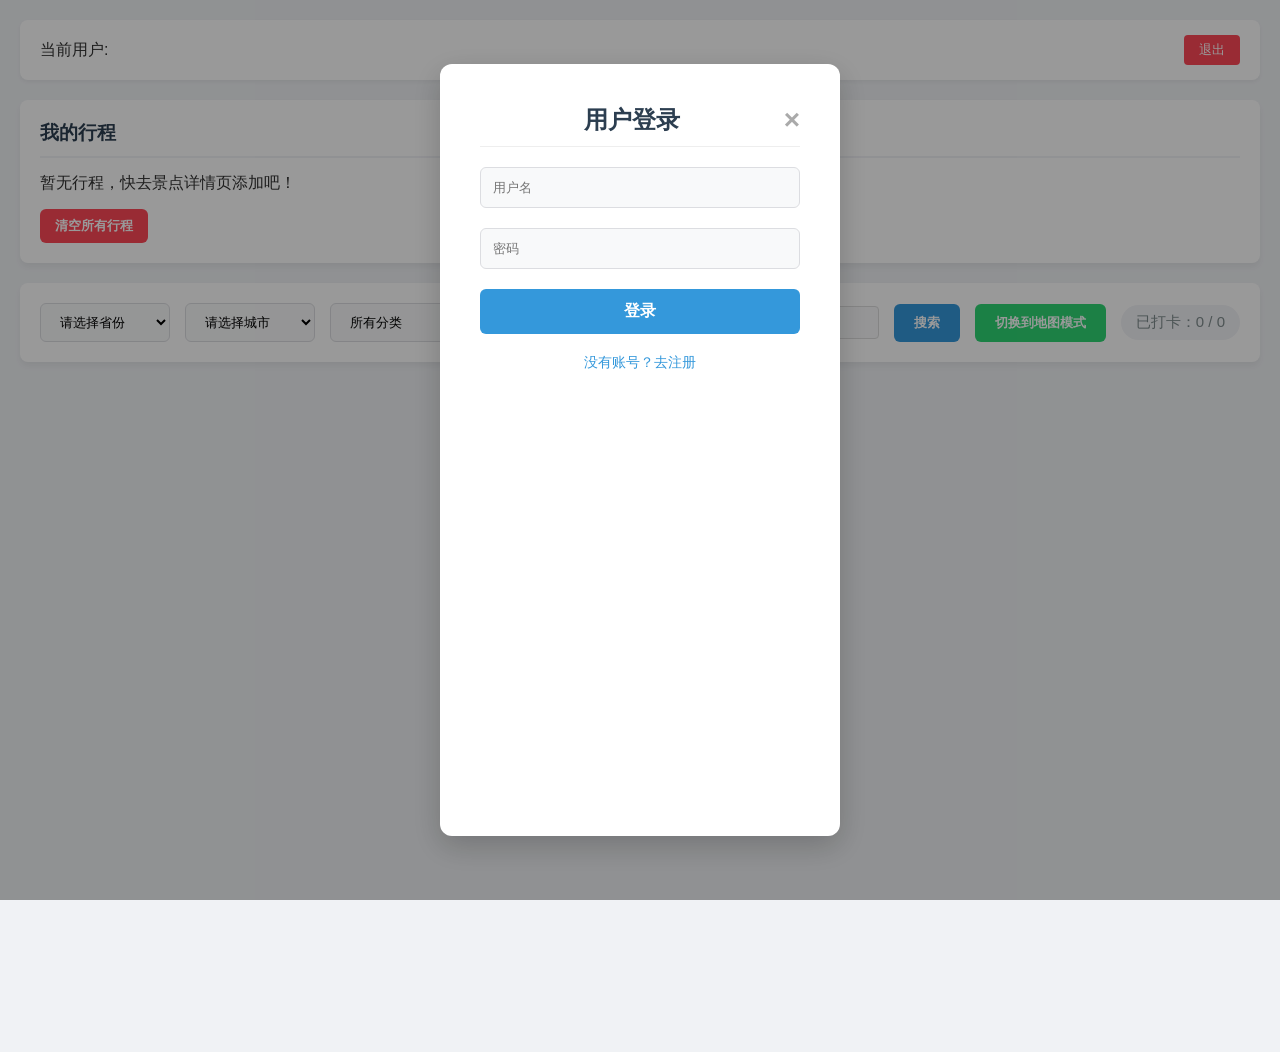
==== 5A_scenic_web/index.html @ 8f686f12 "init" ====
<!DOCTYPE html>
<html lang="zh-CN">
<head>
  <meta charset="UTF-8" />
  <meta name="viewport" content="width=device-width, initial-scale=1.0"/>
  <title>5A/4A景区·徒步·博物馆打卡系统</title>
  <link rel="stylesheet" href="style.css" />
  <!-- 高德地图 JS API -->
  <script src="https://webapi.amap.com/maps?v=2.0&key=20f2a209eba3601103ea8f8ad2a2016e"></script>
</head>
<body>
  <!-- 用户信息栏 -->
  <div id="userBar" class="user-bar">
    <span>当前用户: <strong id="currentUser"></strong></span>
    <button onclick="logout()">退出</button>
  </div>

  <div id="tripPanel" class="card-style" style="margin: 20px 0; padding: 20px;">
    <h3 style="color: #2c3e50; border-bottom: 2px solid #f1f2f6; padding-bottom: 10px; margin-bottom: 15px;">我的行程</h3>
    <div id="tripListContainer"></div>
    <button onclick="clearAllTrips()" style="margin-top: 15px; background: #ff4757; color: white; border: none; padding: 8px 15px; border-radius: 6px; font-weight: bold; cursor: pointer; transition: background 0.3s;" onmouseover="this.style.background='#ff6b81'" onmouseout="this.style.background='#ff4757'">清空所有行程</button>
  </div>

  <!-- 筛选区域 -->
  <div class="controls">
    <select id="provinceSelect"><option value="">请选择省份</option></select>
    <select id="citySelect"><option value="">请选择城市</option></select>
    
    <!-- 新增分类筛选 -->
    <select id="categorySelect">
      <option value="">所有分类</option>
    </select>
    
    <!-- 新增等级筛选 -->
    <select id="levelSelect">
      <option value="">所有等级</option>
    </select>
    
    <!-- 搜索框 -->
    <input type="text" id="searchInput" placeholder="搜索景点名称" style="padding: 8px; border: 1px solid #ddd; border-radius: 4px; flex: 1;">
    
    <button id="searchBtn" onclick="applyFilters()">搜索</button>
    <button id="toggleView" onclick="toggleViewMode()">切换到地图模式</button>
    <div id="stats">已打卡：0 / 0</div>
  </div>

  <!-- 列表容器 -->
  <div id="listContainer" class="container">
    <div id="scenicList"></div>
  </div>

  <!-- 地图容器 -->
  <div id="mapContainer" class="map-container" style="visibility:hidden;"></div>

  <!-- 景区详情模态框 -->
  <div id="modal" class="modal">
    <div class="modal-content">
      <span class="close">&times;</span>
      <h2 id="modalTitle"></h2>
      <div style="margin: 10px 0;">
        <span id="modalLevel" class="level-badge"></span>
        <span id="modalCategory" class="category-badge"></span>
      </div>
      <p><strong>位置：</strong><span id="modalLocation"></span></p>
      <p><strong>门票：</strong><span id="modalTicket"></span></p>
      <p><strong>特色：</strong><span id="modalFeatures"></span></p>
      <p><strong>推荐路线：</strong><span id="modalRoute"></span></p>
      <p><strong>最佳季节：</strong><span id="modalSeason"></span></p>
      <p><strong>游览时长：</strong><span id="modalDuration"></span></p>
      <p><strong>小贴士：</strong><span id="modalTips"></span></p>
      <p><strong>简介：</strong><span id="modalIntro"></span></p>
      
      <!-- 徒步路线特有信息 -->
      <div id="hikingInfo" style="display:none;">
        <p><strong>徒步距离：</strong><span id="modalDistance"></span></p>
        <p><strong>徒步时长：</strong><span id="modalHikingDuration"></span></p>
        <p><strong>难度：</strong><span id="modalDifficulty"></span></p>
      </div>
      
      <button id="markBtn" style="margin-top:15px; padding:8px 16px;"></button>
      <div id="tripSection" style="margin-top:15px;"></div>
    </div>
  </div>

  <!-- 登录/注册模态框 -->
  <div id="authModal" class="modal">
    <div class="modal-content auth-modal">
      <span class="close">&times;</span>
      <h2 id="authTitle">用户登录</h2>
      <input type="text" id="usernameInput" placeholder="用户名" />
      <input type="password" id="passwordInput" placeholder="密码" />
      <button onclick="handleAuth()" class="auth-btn">登录</button>
      <p><a href="#" onclick="toggleAuthMode()">没有账号？去注册</a></p>
    </div>
  </div>

  <!-- 数据和脚本 -->
  <script src="data.js"></script>
  <script src="script.js"></script>
</body>
</html>
---- 5A_scenic_web/style.css ----
/* 全局样式 */
* {
  margin: 0;
  padding: 0;
  box-sizing: border-box;
  font-family: "Microsoft YaHei", sans-serif;
}

body {
  padding: 20px;
  max-width: 1400px;
  margin: 0 auto;
  background-color: #f0f2f5;
  color: #333;
}

/* 卡片式容器公用样式 */
.card-style {
  background: white;
  border-radius: 8px;
  box-shadow: 0 4px 6px rgba(0, 0, 0, 0.05);
  border: 1px solid #e1e8ed;
}

/* 用户信息栏 */
.user-bar {
  display: flex;
  justify-content: space-between;
  align-items: center;
  padding: 15px 20px;
  background: white;
  border-radius: 8px;
  margin-bottom: 20px;
  box-shadow: 0 2px 4px rgba(0,0,0,0.05);
  font-size: 16px;
}

.user-bar button {
  padding: 6px 15px;
  background: #ff4757;
  color: white;
  border: none;
  border-radius: 4px;
  cursor: pointer;
  transition: background 0.3s;
}

.user-bar button:hover {
  background: #ff6b81;
}

#tripPanel {
  background: white;
  box-shadow: 0 4px 6px rgba(0, 0, 0, 0.05);
  border-radius: 8px;
  border: none !important;
}

/* 筛选控件 */
.controls {
  display: flex;
  gap: 15px;
  flex-wrap: wrap;
  align-items: center;
  margin-bottom: 20px;
  padding: 20px;
  background: white;
  border-radius: 8px;
  box-shadow: 0 4px 6px rgba(0, 0, 0, 0.05);
}

.controls select, .controls input {
  padding: 10px 15px;
  border: 1px solid #dcdde1;
  border-radius: 6px;
  min-width: 130px;
  background-color: #f8f9fa;
  transition: border-color 0.3s;
}
.controls select:focus, .controls input:focus {
  outline: none;
  border-color: #3498db;
}

.controls button {
  padding: 10px 20px;
  background: #3498db;
  font-weight: bold;
  color: white;
  border: none;
  border-radius: 6px;
  cursor: pointer;
  transition: background 0.3s;
}
.controls button:hover {
  background: #2980b9;
}
.controls #toggleView {
  background: #2ed573;
}
.controls #toggleView:hover {
  background: #27ae60;
}

.controls #stats {
  margin-left: auto;
  color: #7f8c8d;
  font-size: 15px;
  background: #f1f2f6;
  padding: 8px 15px;
  border-radius: 20px;
}

/* 列表容器 */
.container {
  width: 100%;
}
#scenicList {
  display: grid;
  grid-template-columns: repeat(auto-fill, minmax(300px, 1fr));
  gap: 20px;
}

.scenic-item {
  background: white;
  padding: 20px;
  border-radius: 8px;
  box-shadow: 0 4px 6px rgba(0,0,0,0.05);
  transition: transform 0.3s, box-shadow 0.3s;
  display: flex;
  flex-direction: column;
}
.scenic-item:hover {
  transform: translateY(-5px);
  box-shadow: 0 8px 15px rgba(0,0,0,0.1);
}
.scenic-item h3 {
  margin-bottom: 10px;
  color: #2c3e50;
  display: flex;
  align-items: center;
  flex-wrap: wrap;
  gap: 8px;
}
.scenic-item p {
  color: #7f8c8d;
  margin-bottom: 8px;
  font-size: 14px;
}
.scenic-item .features {
  color: #34495e;
  font-size: 13px;
  margin-bottom: 15px;
  background: #f8f9fa;
  padding: 8px;
  border-radius: 4px;
}
.button-group {
  margin-top: auto;
  display: flex;
  gap: 10px;
}
.button-group button {
  flex: 1;
  padding: 8px 0;
  border: none;
  border-radius: 4px;
  cursor: pointer;
  font-weight: bold;
  transition: background 0.3s;
}
.detail-btn {
  background: #ecf0f1;
  color: #2c3e50;
}
.detail-btn:hover {
  background: #bdc3c7;
}
.checkin-btn {
  background: #2ed573;
  color: white;
}
.checkin-btn:hover {
  background: #27ae60;
}
.uncheckin-btn {
  background: #ff6b81;
  color: white;
}
.uncheckin-btn:hover {
  background: #ff4757;
}

/* 地图容器 */
.map-container {
  width: 100%;
  height: 650px;
  border-radius: 8px;
  border: none;
  box-shadow: 0 4px 6px rgba(0, 0, 0, 0.1);
}

/* 模态框样式 */
.modal {
  display: none;
  position: fixed;
  z-index: 1000;
  left: 0;
  top: 0;
  width: 100%;
  height: 100%;
  overflow: auto;
  background-color: rgba(0,0,0,0.4);
}

.modal-content {
  background-color: #fff;
  margin: 5% auto;
  padding: 30px;
  border: none;
  width: 80%;
  max-width: 800px;
  border-radius: 12px;
  box-shadow: 0 10px 30px rgba(0, 0, 0, 0.2);
  position: relative;
  animation: modalFadeIn 0.3s ease-out;
}

@keyframes modalFadeIn {
  from { opacity: 0; transform: translateY(-20px); }
  to { opacity: 1; transform: translateY(0); }
}

.auth-modal {
  max-width: 400px;
  padding: 40px;
}
.auth-modal h2 {
  text-align: center;
  border-bottom: none;
  color: #2c3e50;
}
.auth-modal input {
  width: 100%;
  padding: 12px;
  margin-bottom: 20px;
  border: 1px solid #dcdde1;
  border-radius: 6px;
  background-color: #f8f9fa;
  transition: border-color 0.3s;
}
.auth-modal input:focus {
  outline: none;
  border-color: #3498db;
}
.auth-modal button {
  width: 100%;
  padding: 12px;
  background-color: #3498db;
  color: white;
  border: none;
  border-radius: 6px;
  font-size: 16px;
  font-weight: bold;
  cursor: pointer;
  transition: background 0.3s;
}
.auth-modal button:hover {
  background-color: #2980b9;
}
.auth-modal p {
  text-align: center;
  margin-top: 15px;
}
.auth-modal p a {
  color: #3498db;
  text-decoration: none;
  font-size: 14px;
}
.auth-modal p a:hover {
  text-decoration: underline;
}

.close {
  color: #aaa;
  float: right;
  font-size: 28px;
  font-weight: bold;
  cursor: pointer;
}

.close:hover {
  color: black;
}

.modal-content h2 {
  margin-bottom: 20px;
  padding-bottom: 10px;
  border-bottom: 1px solid #eee;
}

.modal-content p {
  margin-bottom: 10px;
  line-height: 1.6;
}

.level-badge {
  background: #ff6b6b;
  color: white;
  padding: 4px 8px;
  border-radius: 4px;
  margin-right: 8px;
}

.category-badge {
  background: #48dbfb;
  color: white;
  padding: 4px 8px;
  border-radius: 4px;
}

#markBtn {
  background: #0984e3;
  color: white;
  border: none;
  border-radius: 4px;
  cursor: pointer;
}

/* 响应式适配 */
@media (max-width: 768px) {
  .controls {
    flex-direction: column;
    align-items: stretch;
  }
  .controls #stats {
    margin-left: 0;
    margin-top: 10px;
  }
  .modal-content {
    width: 95%;
    margin: 10% auto;
  }
}
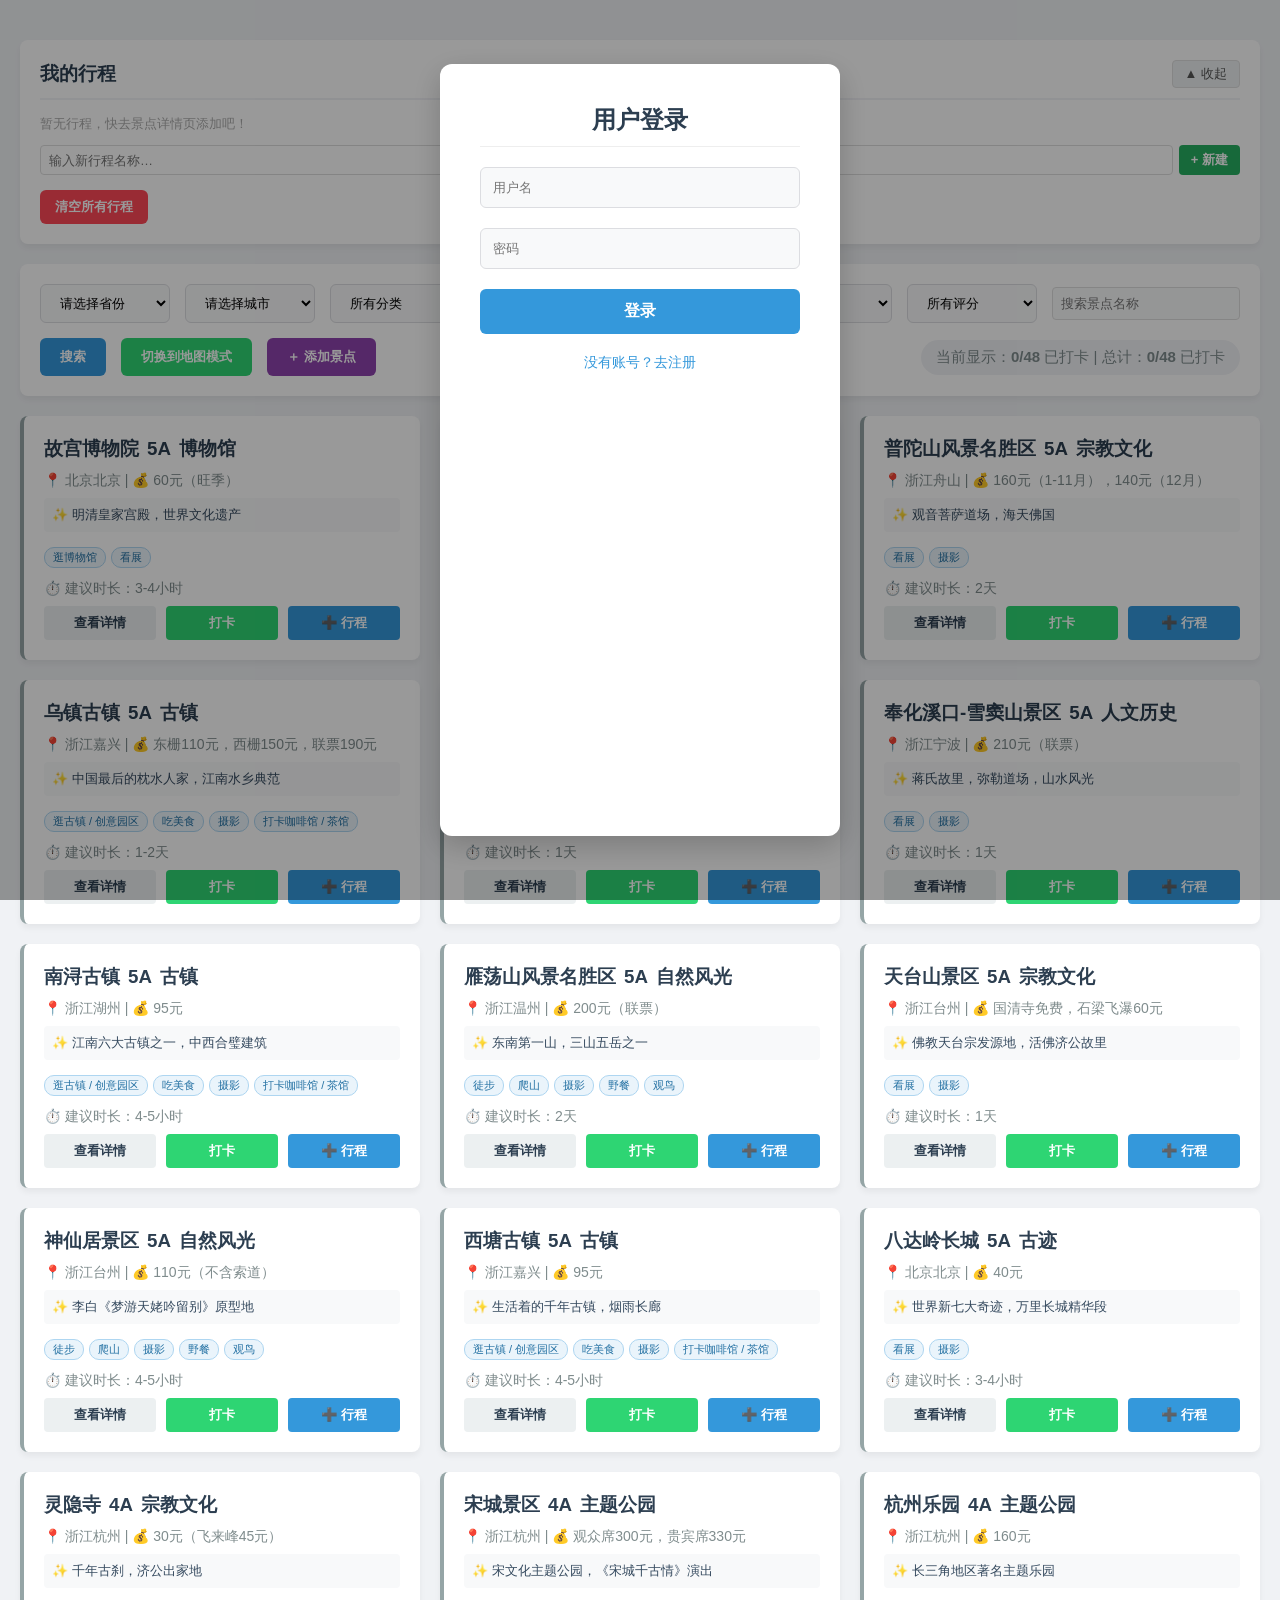
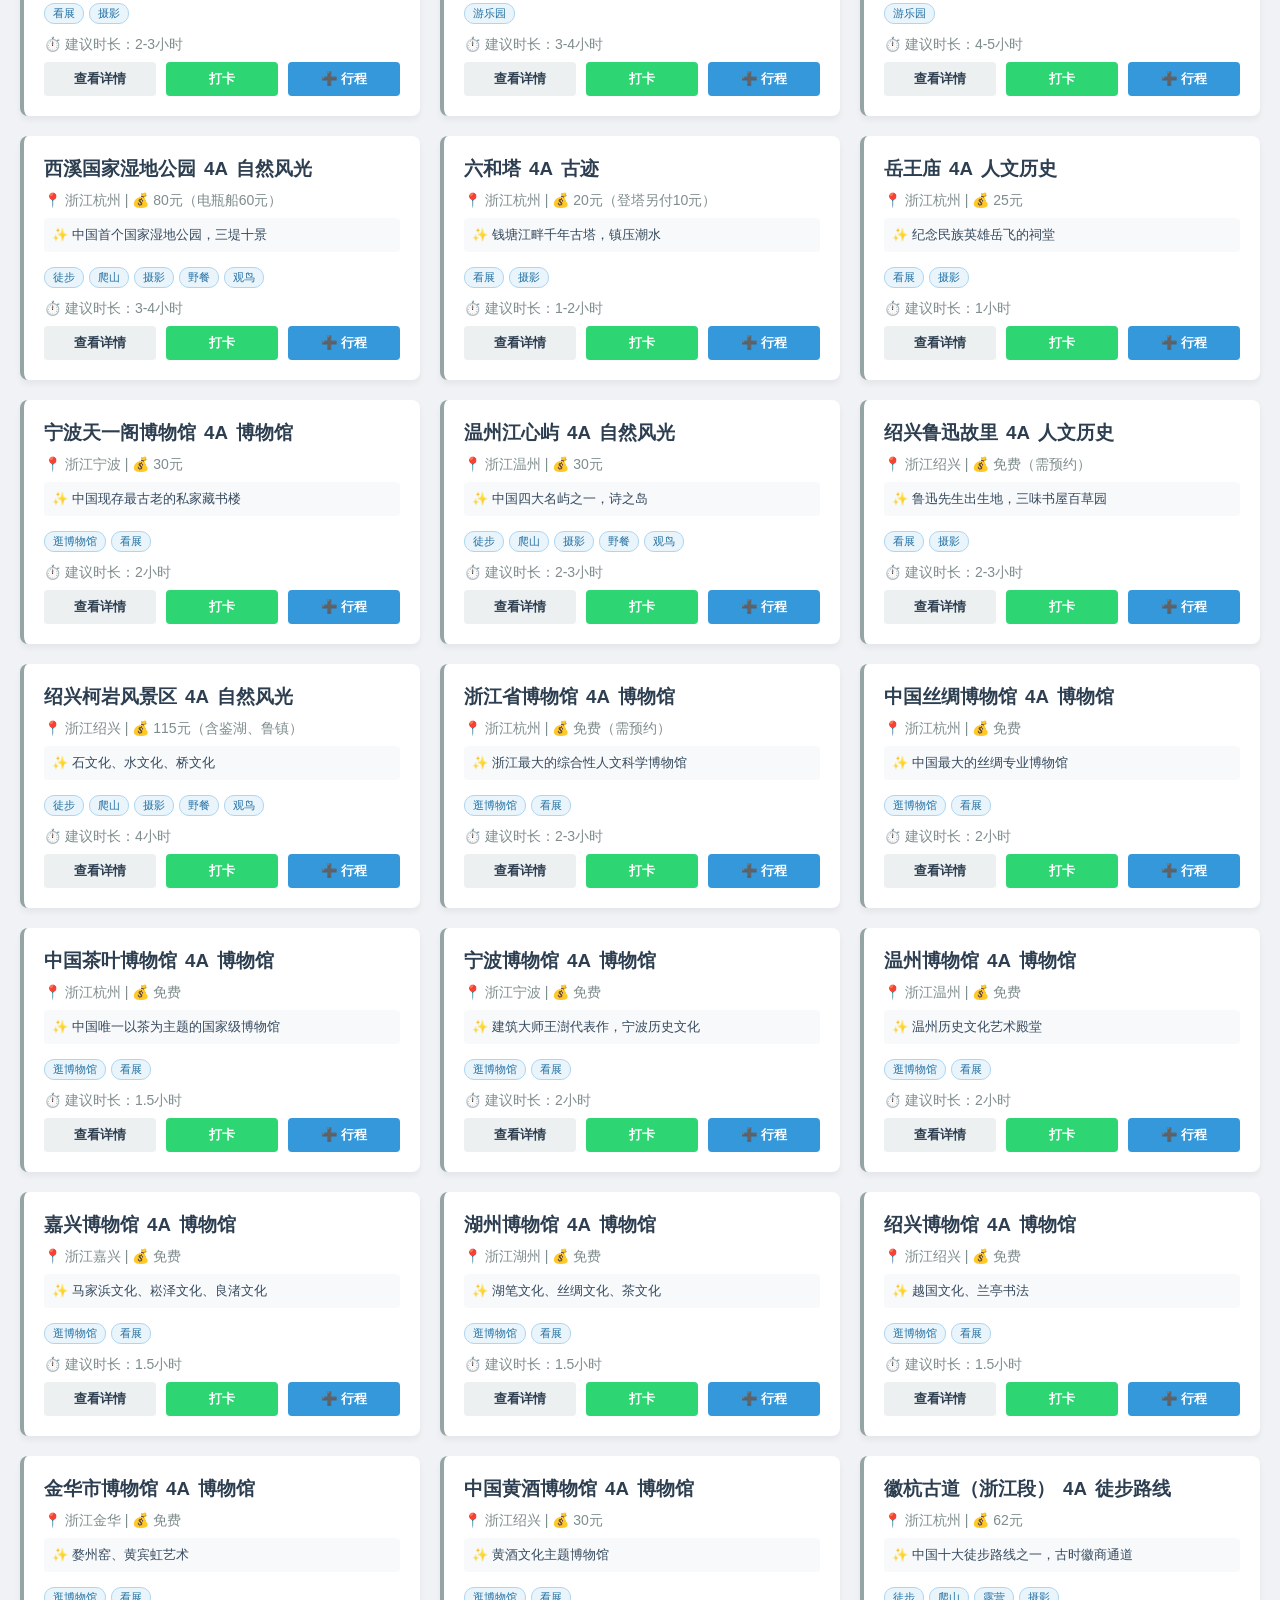
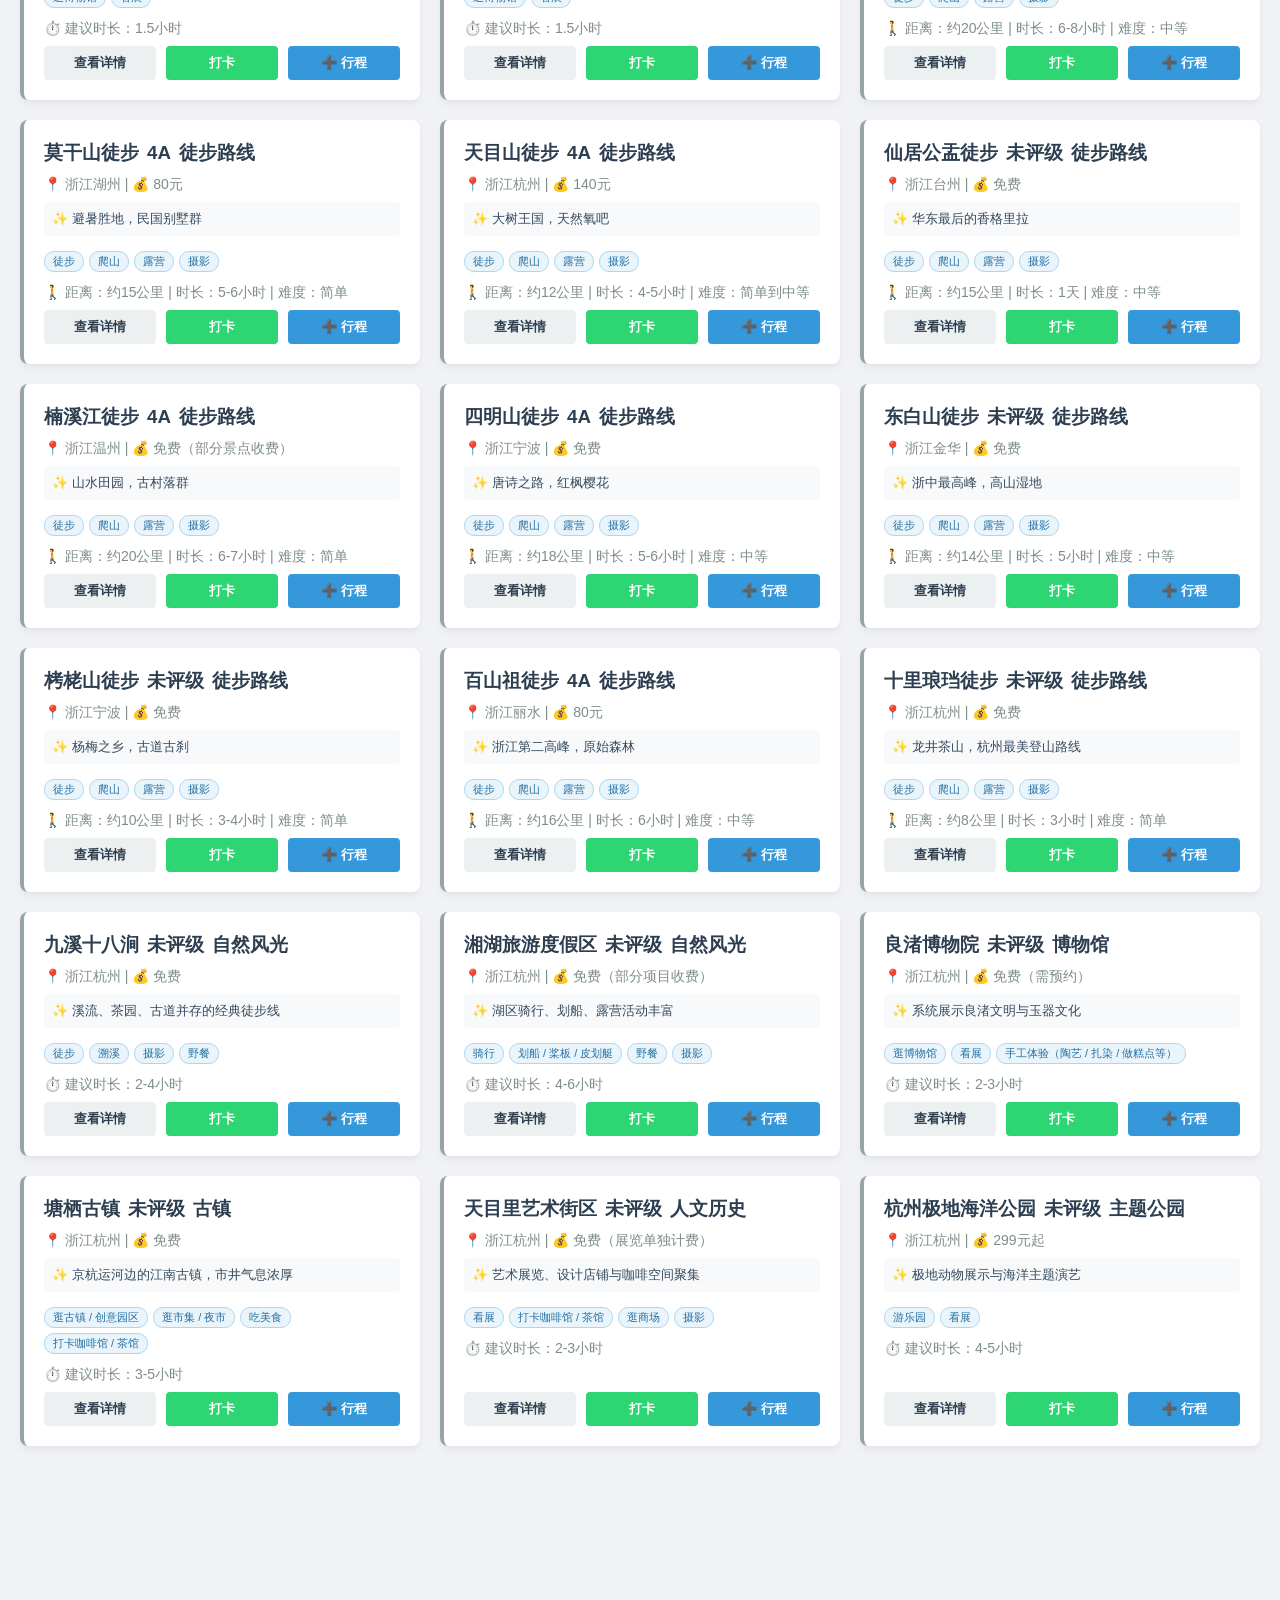
==== commit 6688c10f: "增加准备页面功能, 优化用户自定义景点添加功能" ====
--- a/5A_scenic_web/index.html
+++ b/5A_scenic_web/index.html
@@ -6,19 +6,24 @@
   <title>5A/4A景区·徒步·博物馆打卡系统</title>
   <link rel="stylesheet" href="style.css" />
   <!-- 高德地图 JS API -->
-  <script src="https://webapi.amap.com/maps?v=2.0&key=20f2a209eba3601103ea8f8ad2a2016e"></script>
+  <script src="https://webapi.amap.com/maps?v=2.0&key=20f2a209eba3601103ea8f8ad2a2016e&plugin=AMap.AutoComplete,AMap.PlaceSearch,AMap.Geocoder"></script>
 </head>
 <body>
   <!-- 用户信息栏 -->
-  <div id="userBar" class="user-bar">
+  <div id="userBar" class="user-bar" style="display:none;">
     <span>当前用户: <strong id="currentUser"></strong></span>
     <button onclick="logout()">退出</button>
   </div>
 
   <div id="tripPanel" class="card-style" style="margin: 20px 0; padding: 20px;">
-    <h3 style="color: #2c3e50; border-bottom: 2px solid #f1f2f6; padding-bottom: 10px; margin-bottom: 15px;">我的行程</h3>
-    <div id="tripListContainer"></div>
-    <button onclick="clearAllTrips()" style="margin-top: 15px; background: #ff4757; color: white; border: none; padding: 8px 15px; border-radius: 6px; font-weight: bold; cursor: pointer; transition: background 0.3s;" onmouseover="this.style.background='#ff6b81'" onmouseout="this.style.background='#ff4757'">清空所有行程</button>
+    <div class="trip-panel-header">
+      <h3 style="color: #2c3e50; margin: 0;">我的行程</h3>
+      <button id="tripPanelToggle" onclick="toggleTripPanel()" class="trip-panel-toggle-btn">▲ 收起</button>
+    </div>
+    <div id="tripPanelBody">
+      <div id="tripListContainer"></div>
+      <button onclick="clearAllTrips()" style="margin-top: 15px; background: #ff4757; color: white; border: none; padding: 8px 15px; border-radius: 6px; font-weight: bold; cursor: pointer; transition: background 0.3s;" onmouseover="this.style.background='#ff6b81'" onmouseout="this.style.background='#ff4757'">清空所有行程</button>
+    </div>
   </div>
 
   <!-- 筛选区域 -->
@@ -36,23 +41,50 @@
       <option value="">所有等级</option>
     </select>
     
+    <!-- 活动筛选 -->
+    <select id="activitySelect">
+      <option value="">所有活动</option>
+    </select>
+
+    <!-- 最低评分筛选 -->
+    <select id="ratingSelect">
+      <option value="0">所有评分</option>
+      <option value="5">≥5分</option>
+      <option value="7">≥7分</option>
+      <option value="8">≥8分</option>
+      <option value="9">≥9分</option>
+    </select>
+
     <!-- 搜索框 -->
     <input type="text" id="searchInput" placeholder="搜索景点名称" style="padding: 8px; border: 1px solid #ddd; border-radius: 4px; flex: 1;">
     
     <button id="searchBtn" onclick="applyFilters()">搜索</button>
     <button id="toggleView" onclick="toggleViewMode()">切换到地图模式</button>
+    <button id="addScenicBtn" onclick="openAddScenicModal()" style="background:#8e44ad;">＋ 添加景点</button>
     <div id="stats">已打卡：0 / 0</div>
   </div>
 
-  <!-- 列表容器 -->
-  <div id="listContainer" class="container">
-    <div id="scenicList"></div>
-  </div>
-
-  <!-- 地图容器 -->
-  <div id="mapContainer" class="map-container" style="visibility:hidden;"></div>
-
-  <!-- 景区详情模态框 -->
+  <!-- 主视图区域 -->
+  <div id="viewArea">
+    <!-- 列表容器 -->
+    <div id="listContainer" class="container">
+      <div id="scenicList"></div>
+    </div>
+
+    <!-- 路线侧边栏（查看路线时显示） -->
+    <div id="routeSidePanel"></div>
+
+    <!-- 地图容器 -->
+    <div id="mapContainer" class="map-container" style="visibility:hidden;"></div>
+  </div>
+
+  <!-- 地图右键菜单 -->
+  <div id="mapContextMenu" style="display:none;position:fixed;z-index:5000;min-width:180px;background:#fff;border:1px solid #dfe6e9;border-radius:10px;box-shadow:0 10px 30px rgba(0,0,0,.15);padding:8px 0;">
+    <button id="ctxAddScenicBtn" style="display:block;width:100%;padding:10px 14px;border:none;background:none;text-align:left;cursor:pointer;font-size:13px;color:#2c3e50;">🗺 添加自定义景点</button>
+    <button id="ctxAddPointBtn" style="display:block;width:100%;padding:10px 14px;border:none;background:none;text-align:left;cursor:pointer;font-size:13px;color:#2c3e50;">📍 仅记录坐标</button>
+  </div>
+
+  <!-- 景区详情模态框 -->
   <div id="modal" class="modal">
     <div class="modal-content">
       <span class="close">&times;</span>
@@ -60,6 +92,14 @@
       <div style="margin: 10px 0;">
         <span id="modalLevel" class="level-badge"></span>
         <span id="modalCategory" class="category-badge"></span>
+      </div>
+      <div id="modalActivitiesRow" style="margin: 8px 0;">
+        <strong>活动：</strong><span id="modalActivities"></span>
+      </div>
+      <div id="modalRatingRow" style="margin: 8px 0; display: flex; align-items: center; flex-wrap: wrap; gap: 6px;">
+        <strong>我的评分：</strong>
+        <span id="ratingDisplay" style="font-weight:bold;color:#f39c12;min-width:40px;">未评分</span>
+        <span id="ratingBtns" style="display:inline-flex;gap:3px;flex-wrap:wrap;"></span>
       </div>
       <p><strong>位置：</strong><span id="modalLocation"></span></p>
       <p><strong>门票：</strong><span id="modalTicket"></span></p>
@@ -85,7 +125,6 @@
   <!-- 登录/注册模态框 -->
   <div id="authModal" class="modal">
     <div class="modal-content auth-modal">
-      <span class="close">&times;</span>
       <h2 id="authTitle">用户登录</h2>
       <input type="text" id="usernameInput" placeholder="用户名" />
       <input type="password" id="passwordInput" placeholder="密码" />
@@ -94,8 +133,81 @@
     </div>
   </div>
 
+  <!-- 快速加入行程浮层 -->
+  <div id="quickTripBackdrop" onclick="closeQuickTripOverlay()" style="display:none;position:fixed;z-index:1999;inset:0;"></div>
+  <div id="quickTripOverlay" style="display:none;position:fixed;z-index:2000;background:white;border-radius:12px;box-shadow:0 6px 24px rgba(0,0,0,0.2);padding:18px 20px;min-width:280px;max-width:340px;top:50%;left:50%;transform:translate(-50%,-50%);border:1px solid #e8ecf0;">
+    <button onclick="closeQuickTripOverlay()" style="position:absolute;top:10px;right:12px;background:none;border:none;font-size:20px;cursor:pointer;color:#aaa;line-height:1;">&times;</button>
+    <div style="font-weight:bold;color:#2c3e50;margin-bottom:4px;font-size:15px;">➕ 加入行程</div>
+    <div id="quickTripScenicName" style="font-size:12px;color:#888;margin-bottom:10px;"></div>
+    <div id="quickTripBtns" style="display:flex;flex-wrap:wrap;gap:6px;margin-bottom:10px;"></div>
+    <div style="display:flex;gap:6px;">
+      <input type="text" id="quickTripInput" placeholder="输入或新建行程名称" style="flex:1;padding:7px 10px;border:1px solid #ddd;border-radius:6px;font-size:13px;outline:none;" />
+      <button onclick="confirmQuickAddToTrip()" style="padding:7px 14px;background:#3498db;color:white;border:none;border-radius:6px;cursor:pointer;font-size:13px;font-weight:bold;">确定</button>
+    </div>
+  </div>
+
+  <!-- 添加自定义景点模态框 -->
+  <div id="addScenicModal" class="modal">
+    <div class="modal-content add-scenic-modal-content">
+      <span class="close">&times;</span>
+      <h2 id="addScenicModalTitle">🗺️ 添加自定义景点</h2>
+      <p style="font-size:13px;color:#888;margin-bottom:10px;">通过网络搜索获取景点信息，自动填入数据库</p>
+      <div class="add-scenic-search-row">
+        <input type="text" id="addScenicSearch" placeholder="搜索景点名称、地址…（联网获取信息）" />
+        <button onclick="searchAddScenic()">🔍 搜索</button>
+      </div>
+      <div id="addScenicSearchResults" class="poi-results"></div>
+      <hr style="margin:12px 0;border:none;border-top:1px solid #eee;" />
+      <div id="addScenicForm">
+        <div class="add-form-grid">
+          <div><label>景点名称 *</label><input type="text" id="asfName" placeholder="必填" /></div>
+          <div><label>省份</label><input type="text" id="asfProvince" placeholder="如：浙江省" /></div>
+          <div><label>城市</label><input type="text" id="asfCity" placeholder="如：杭州市" /></div>
+          <div>
+            <label>分类</label>
+            <select id="asfCategory">
+              <option value="自然风光">自然风光</option>
+              <option value="人文历史">人文历史</option>
+              <option value="博物馆">博物馆</option>
+              <option value="徒步路线">徒步路线</option>
+              <option value="宗教文化">宗教文化</option>
+              <option value="古镇">古镇</option>
+              <option value="自定义" selected>自定义</option>
+            </select>
+          </div>
+          <div><label>门票</label><input type="text" id="asfTicket" placeholder="免费 / 100元" /></div>
+          <div><label>特色</label><input type="text" id="asfFeatures" placeholder="简短描述" /></div>
+          <div><label>我的评分 (0-10)</label><input type="number" id="asfRating" min="0" max="10" step="1" placeholder="可选" /></div>
+          <div style="grid-column:span 2;">
+            <div style="display:flex;align-items:center;gap:8px;margin-bottom:5px;flex-wrap:wrap;">
+              <label style="margin:0;flex:1;">活动标签（点击选中 / 再次点击取消，可多选）</label>
+              <span id="asfActivityCount" style="font-size:12px;color:#7f8c8d;"></span>
+              <button type="button" id="asfActivityToggle" onclick="window.toggleActivityPicker()" style="padding:3px 10px;background:#ecf0f1;border:1px solid #ddd;border-radius:4px;cursor:pointer;font-size:12px;white-space:nowrap;">▼ 展开选择</button>
+            </div>
+            <div id="asfActivitiesWrap" style="display:none;">
+              <div id="asfActivities" class="activity-picker"></div>
+              <div style="margin-top:8px;text-align:right;">
+                <button type="button" onclick="window.confirmActivityPicker()" style="padding:5px 16px;background:#27ae60;color:white;border:none;border-radius:4px;cursor:pointer;font-size:13px;font-weight:bold;">✓ 确认选择</button>
+              </div>
+            </div>
+          </div>
+          <div style="grid-column:span 2;"><label>简介</label><textarea id="asfIntro" rows="3" placeholder="景点详细介绍"></textarea></div>
+          <div><label>经度</label><input type="text" id="asfLng" placeholder="搜索后自动填写" /></div>
+          <div><label>纬度</label><input type="text" id="asfLat" placeholder="搜索后自动填写" /></div>
+        </div>
+        <div style="margin-top:15px;text-align:right;">
+          <button id="deleteScenicBtn" type="button" onclick="deleteEditingScenic()" style="display:none;background:#e74c3c;color:white;border:none;padding:10px 18px;border-radius:6px;font-weight:bold;cursor:pointer;font-size:15px;margin-right:8px;">🗑 删除景点</button>
+          <button type="button" onclick="closeAddScenicModal()" style="background:#95a5a6;color:white;border:none;padding:10px 18px;border-radius:6px;font-weight:bold;cursor:pointer;font-size:15px;margin-right:8px;">取消</button>
+          <button id="addScenicSaveBtn" onclick="saveCustomScenic()" style="background:#2ecc71;color:white;border:none;padding:10px 25px;border-radius:6px;font-weight:bold;cursor:pointer;font-size:15px;">✅ 保存景点</button>
+        </div>
+      </div>
+    </div>
+  </div>
+
   <!-- 数据和脚本 -->
   <script src="data.js"></script>
+  <script src="scenic-seed.js"></script>
+  <script src="db.js"></script>
   <script src="script.js"></script>
 </body>
-</html>+</html>
--- a/5A_scenic_web/style.css
+++ b/5A_scenic_web/style.css
@@ -341,4 +341,381 @@
     width: 95%;
     margin: 10% auto;
   }
-}+}
+
+/* ========== 自定义地图标记 ========== */
+.custom-marker-wrap {
+  position: relative;
+  cursor: pointer;
+  width: 32px;
+}
+.custom-marker-pin {
+  width: 32px;
+  height: 32px;
+  border-radius: 50% 50% 50% 0;
+  transform: rotate(-45deg);
+  display: flex;
+  align-items: center;
+  justify-content: center;
+  box-shadow: 0 3px 8px rgba(0,0,0,0.35);
+  border: 2px solid white;
+}
+.custom-marker-pin > span {
+  transform: rotate(45deg);
+  font-size: 14px;
+  line-height: 1;
+  display: block;
+}
+.custom-marker-label {
+  position: absolute;
+  bottom: 36px;
+  left: 50%;
+  transform: translateX(-50%);
+  white-space: nowrap;
+  background: rgba(30,39,46,0.88);
+  color: white;
+  font-size: 11px;
+  font-weight: bold;
+  padding: 2px 7px;
+  border-radius: 10px;
+  max-width: 110px;
+  overflow: hidden;
+  text-overflow: ellipsis;
+  pointer-events: none;
+  box-shadow: 0 1px 5px rgba(0,0,0,0.25);
+  letter-spacing: 0.3px;
+}
+.custom-marker-wrap:hover .custom-marker-label {
+  background: rgba(52,73,94,0.95);
+  max-width: 200px;
+}
+
+/* ========== 起终点搜索面板 ========== */
+.route-location-search {
+  padding: 8px 10px;
+  background: #eaf4fb;
+  border-radius: 6px;
+  border: 1px solid #aed6f1;
+  margin-bottom: 6px;
+  position: relative;
+}
+.route-location-search > label {
+  font-size: 12px;
+  font-weight: bold;
+  color: #2471a3;
+  display: block;
+  margin-bottom: 4px;
+}
+.route-location-search > input {
+  width: 100%;
+  padding: 6px 10px;
+  border: 1px solid #aed6f1;
+  border-radius: 4px;
+  font-size: 13px;
+  outline: none;
+  box-sizing: border-box;
+}
+.search-suggestions {
+  position: absolute;
+  left: 10px;
+  right: 10px;
+  background: white;
+  border: 1px solid #ddd;
+  border-radius: 4px;
+  max-height: 150px;
+  overflow-y: auto;
+  z-index: 9999;
+  box-shadow: 0 3px 10px rgba(0,0,0,0.15);
+}
+.suggestion-item {
+  padding: 7px 10px;
+  font-size: 13px;
+  cursor: pointer;
+  border-bottom: 1px solid #f4f4f4;
+  white-space: nowrap;
+  overflow: hidden;
+  text-overflow: ellipsis;
+}
+.suggestion-item:hover { background: #eaf4fb; }
+
+/* ========== 添加景点模态框 ========== */
+.add-scenic-modal-content { max-width: 640px; }
+.add-scenic-search-row {
+  display: flex;
+  gap: 8px;
+  margin-bottom: 10px;
+}
+.add-scenic-search-row input {
+  flex: 1;
+  padding: 9px 12px;
+  border: 1px solid #ddd;
+  border-radius: 6px;
+  font-size: 14px;
+  outline: none;
+}
+.add-scenic-search-row button {
+  padding: 9px 16px;
+  background: #3498db;
+  color: white;
+  border: none;
+  border-radius: 6px;
+  cursor: pointer;
+  font-weight: bold;
+  white-space: nowrap;
+  transition: background 0.2s;
+}
+.add-scenic-search-row button:hover { background: #2980b9; }
+.poi-results { max-height: 190px; overflow-y: auto; margin-bottom: 5px; }
+.poi-result-item {
+  padding: 8px 12px;
+  border: 1px solid #eee;
+  border-radius: 5px;
+  cursor: pointer;
+  margin-bottom: 5px;
+  transition: background 0.2s;
+  font-size: 13px;
+}
+.poi-result-item:hover { background: #eaf4fb; border-color: #aed6f1; }
+.add-form-grid {
+  display: grid;
+  grid-template-columns: 1fr 1fr;
+  gap: 10px;
+}
+.add-form-grid > div > label {
+  display: block;
+  font-size: 12px;
+  font-weight: bold;
+  color: #555;
+  margin-bottom: 3px;
+}
+.add-form-grid > div > input,
+.add-form-grid > div > select,
+.add-form-grid > div > textarea {
+  width: 100%;
+  padding: 7px 10px;
+  border: 1px solid #ddd;
+  border-radius: 4px;
+  font-size: 13px;
+  box-sizing: border-box;
+  outline: none;
+}
+.add-form-grid > div > textarea { resize: vertical; }
+
+/* 活动标签选择器 */
+.activity-picker {
+  border: 1px solid #ddd;
+  border-radius: 6px;
+  padding: 10px 12px;
+  background: #fbfcfd;
+  max-height: 210px;
+  overflow-y: auto;
+  box-sizing: border-box;
+  width: 100%;
+}
+.activity-picker-group {
+  margin-bottom: 8px;
+}
+.activity-picker-group-label {
+  font-size: 11px;
+  font-weight: bold;
+  color: #95a5a6;
+  letter-spacing: 0.5px;
+  margin-bottom: 5px;
+}
+.activity-picker-chips {
+  display: flex;
+  flex-wrap: wrap;
+  gap: 5px;
+}
+.activity-chip {
+  padding: 3px 11px;
+  border-radius: 12px;
+  border: 1px solid #aed6f1;
+  background: #eaf4fb;
+  color: #2471a3;
+  font-size: 12px;
+  cursor: pointer;
+  transition: background 0.15s, color 0.15s, border-color 0.15s;
+  user-select: none;
+  outline: none;
+}
+.activity-chip:hover {
+  background: #d6eaf8;
+}
+.activity-chip.selected {
+  background: #2980b9;
+  color: white;
+  border-color: #2471a3;
+}
+.trip-btn {
+  background: #3498db;
+  color: white;
+}
+.trip-btn:hover {
+  background: #2980b9;
+}
+.edit-scenic-btn {
+  background: #f39c12;
+  color: white;
+}
+.edit-scenic-btn:hover {
+  background: #e67e22;
+}
+/* Toast 提示 */
+#toastMsg {
+  position: fixed;
+  bottom: 30px;
+  left: 50%;
+  transform: translateX(-50%);
+  background: rgba(44,62,80,0.92);
+  color: white;
+  padding: 10px 22px;
+  border-radius: 20px;
+  font-size: 14px;
+  z-index: 9999;
+  pointer-events: none;
+  transition: opacity 0.4s;
+  white-space: nowrap;
+  box-shadow: 0 2px 10px rgba(0,0,0,0.2);
+}
+.custom-badge {
+  background: #8e44ad;
+  color: white;
+  padding: 2px 6px;
+  border-radius: 3px;
+  font-size: 11px;
+  font-weight: bold;
+}
+#addScenicBtn { background: #8e44ad !important; }
+
+/* ========== 活动标签 ========== */
+.activities-row {
+  display: flex;
+  flex-wrap: wrap;
+  gap: 5px;
+  margin-bottom: 12px;
+}
+.activity-tag {
+  display: inline-block;
+  padding: 2px 8px;
+  border-radius: 10px;
+  font-size: 11px;
+  font-weight: 500;
+  background: #eaf4fb;
+  color: #2471a3;
+  border: 1px solid #aed6f1;
+  white-space: nowrap;
+}
+/* 模态框内活动标签按大类着色 */
+#modalActivities .activity-tag[data-cat="户外探索"] {
+  background: #eafaf1; color: #1e8449; border-color: #a9dfbf;
+}
+#modalActivities .activity-tag[data-cat="轻松玩乐"] {
+  background: #fef9e7; color: #d4ac0d; border-color: #f9e79f;
+}
+#modalActivities .activity-tag[data-cat="逛吃休闲"] {
+  background: #fef5e7; color: #ca6f1e; border-color: #fad7a0;
+}
+#modalActivities .activity-tag[data-cat="文化手作"] {
+  background: #f4ecf7; color: #7d3c98; border-color: #d7bde2;
+}
+
+/* ========== 行程面板折叠 ========== */
+.trip-panel-header {
+  display: flex;
+  justify-content: space-between;
+  align-items: center;
+  border-bottom: 2px solid #f1f2f6;
+  padding-bottom: 10px;
+  margin-bottom: 15px;
+}
+.trip-panel-toggle-btn {
+  background: #ecf0f1;
+  color: #555;
+  border: 1px solid #ddd;
+  padding: 4px 12px;
+  border-radius: 4px;
+  cursor: pointer;
+  font-size: 13px;
+  transition: background 0.2s;
+  white-space: nowrap;
+}
+.trip-panel-toggle-btn:hover { background: #bdc3c7; }
+
+/* ========== 路线分屏视图 ========== */
+#viewArea.split-view {
+  display: flex;
+  height: 650px;
+  border-radius: 8px;
+  overflow: hidden;
+  box-shadow: 0 4px 12px rgba(0,0,0,0.1);
+}
+#viewArea.split-view #mapContainer {
+  flex: 1;
+  visibility: visible !important;
+  height: 100%;
+  border-radius: 0;
+  box-shadow: none;
+}
+#routeSidePanel {
+  display: none;
+  width: 280px;
+  min-width: 220px;
+  overflow-y: auto;
+  background: white;
+  border-right: 1px solid #e1e8ed;
+  padding: 14px;
+  box-sizing: border-box;
+  flex-shrink: 0;
+}
+.route-panel-header {
+  display: flex;
+  justify-content: space-between;
+  align-items: center;
+  margin-bottom: 12px;
+  padding-bottom: 10px;
+  border-bottom: 2px solid #f1f2f6;
+}
+.route-close-btn {
+  background: #e74c3c;
+  color: white;
+  border: none;
+  padding: 4px 10px;
+  border-radius: 4px;
+  cursor: pointer;
+  font-size: 12px;
+  white-space: nowrap;
+}
+.route-close-btn:hover { background: #c0392b; }
+
+/* ========== 景点评分 ========== */
+.rating-badge {
+  display: inline-block;
+  background: #f39c12;
+  color: white;
+  font-size: 11px;
+  font-weight: bold;
+  padding: 2px 7px;
+  border-radius: 10px;
+}
+.rating-btn {
+  padding: 2px 7px;
+  border-radius: 4px;
+  border: 1px solid #ddd;
+  background: #fff;
+  color: #888;
+  cursor: pointer;
+  font-size: 12px;
+  transition: background 0.1s, color 0.1s;
+  min-width: 24px;
+}
+.rating-btn.active {
+  background: #f39c12;
+  color: white;
+  border-color: #e67e22;
+}
+.rating-btn:hover:not(.active) {
+  background: #fef9e7;
+  border-color: #f39c12;
+}
+#addScenicBtn:hover { background: #6c3483 !important; }
